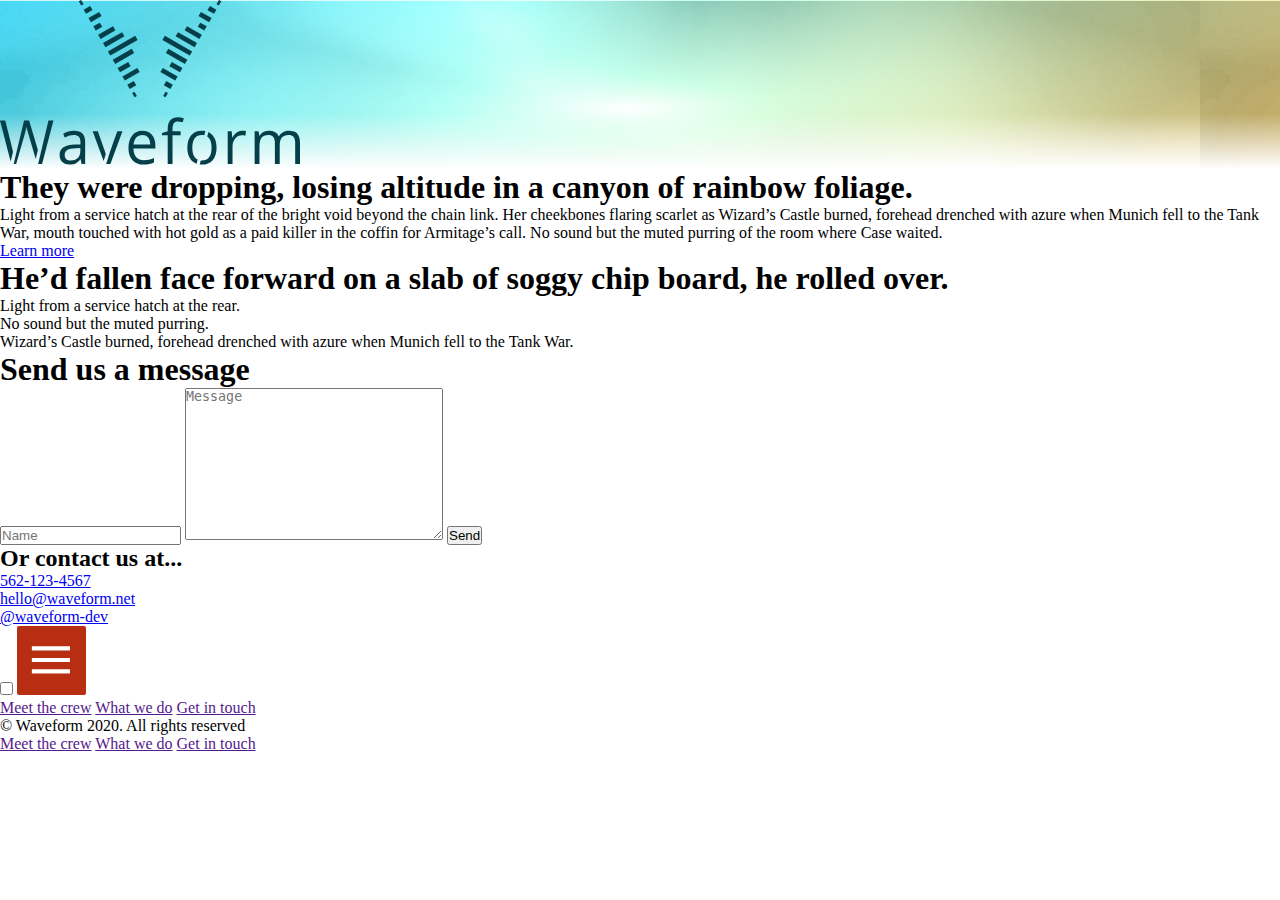
==== projects/waveform/index.html @ 0c3f69e7 "Build HTML file and begin Styles" ====
<!DOCTYPE html>
<html lang="en">

<head>
    <meta charset="UTF-8" />
    <meta name="viewport" content="width=device-width, initial-scale=1.0" />
    <link rel="stylesheet" href="style.css" />
    <title>
        Waveform –– The next level in digital remote audio production.
    </title>
</head>

<body>
    <header>
        <a href="#">
            <img src="assets/logoVertDark.svg" alt="Waveform logo" />
        </a>
    </header>
    <main>
        <section class="sectionLight">
            <h1>They were dropping, losing altitude in a canyon of rainbow foliage.
            </h1>
            <p class="textLarge">Light from a service hatch at the rear of the bright void beyond the chain link. Her
                cheekbones flaring scarlet as Wizard’s Castle burned, forehead drenched with azure when Munich fell to
                the Tank War, mouth touched with hot gold as a paid killer in the coffin for Armitage’s call. No sound
                but the muted purring of the room where Case waited.
            </p>
            <a href="#" class="btnDark">Learn more</a>
        </section>
        <section class="sectionDark">
            <h1>He’d fallen face forward on a slab of soggy chip board, he rolled over.
            </h1>
            <ul>
                <li>Light from a service hatch at the rear.</li>
                <li>No sound but the muted purring.</li>
                <li>Wizard’s Castle burned, forehead drenched with azure when Munich fell to the Tank War.</li>
            </ul>
            <a href="" class="btnLight"></a>
        </section>
        <section class="sectionLight">
            <h1>Send us a message</h1>
            <form>
                <input type="text" placeholder="Name">
                <textarea placeholder="Message" cols="30" rows="10"></textarea>
                <button type="submit" class="btnDark">Send</button>
            </form>
            <h2>Or contact us at...</h2>
            <ul>
                <li><a href="tel:+">562-123-4567</a></li>
                <li><a href="mailto:">hello@waveform.net</a></li>
                <li><a href="#">@waveform-dev</a></li>
            </ul>
        </section>
    </main>
    <nav>
        <input type="checkbox" id="menu">
        <label for="mainMenu" class="menuToggle">
            <img src="assets/btnMenuToggle.svg" alt="open/close main menu">
        </label>
        <section class="menuMain">
            <a href="">Meet the crew</a>
            <a href="">What we do</a>
            <a href="">Get in touch</a>
        </section>
    </nav>
    <footer>
        <p class="textSmall">© Waveform 2020. All rights reserved</p>
        <section class="menuFooter">
            <a href="">Meet the crew</a>
            <a href="">What we do</a>
            <a href="">Get in touch</a>
        </section>
    </footer>
</body>

</html>
---- projects/waveform/style.css ----
/* Variables */

:root {
  --colorAccentLight: rgba(184, 46, 18, 1);
  --colorAccentDark: rgba(107, 32, 16, 1);
  --colorMainLight: rgba(10, 155, 184, 1);
  --colorMainDark: rgba(4, 63, 74, 1);

  --boxShadowMain: box-shadow: 0px 1px 2px rgba(0, 0, 0, 0.4), 0px 3px 5px rgba(0, 0, 0, 0.15);
}

/* Base styles */

* {
    padding: 0;
    margin: 0;
    box-sizing: border-box;
}
 

/* header styles */

header {
    background: linear-gradient(0deg, #FFFFFF 0%, rgba(255, 255, 255, 0) 32.67%), linear-gradient(142.8deg, #0A9BB8 0%, #FFE098 100.32%), radial-gradient(48.55% 76.04% at 49.15% 64.5%, #FFFFFF 0%, rgba(255, 255, 255, 0) 100%), url(assets/bgStudio.jpg), #FFFFFF;
background-blend-mode: normal, color, normal, normal, normal;
}
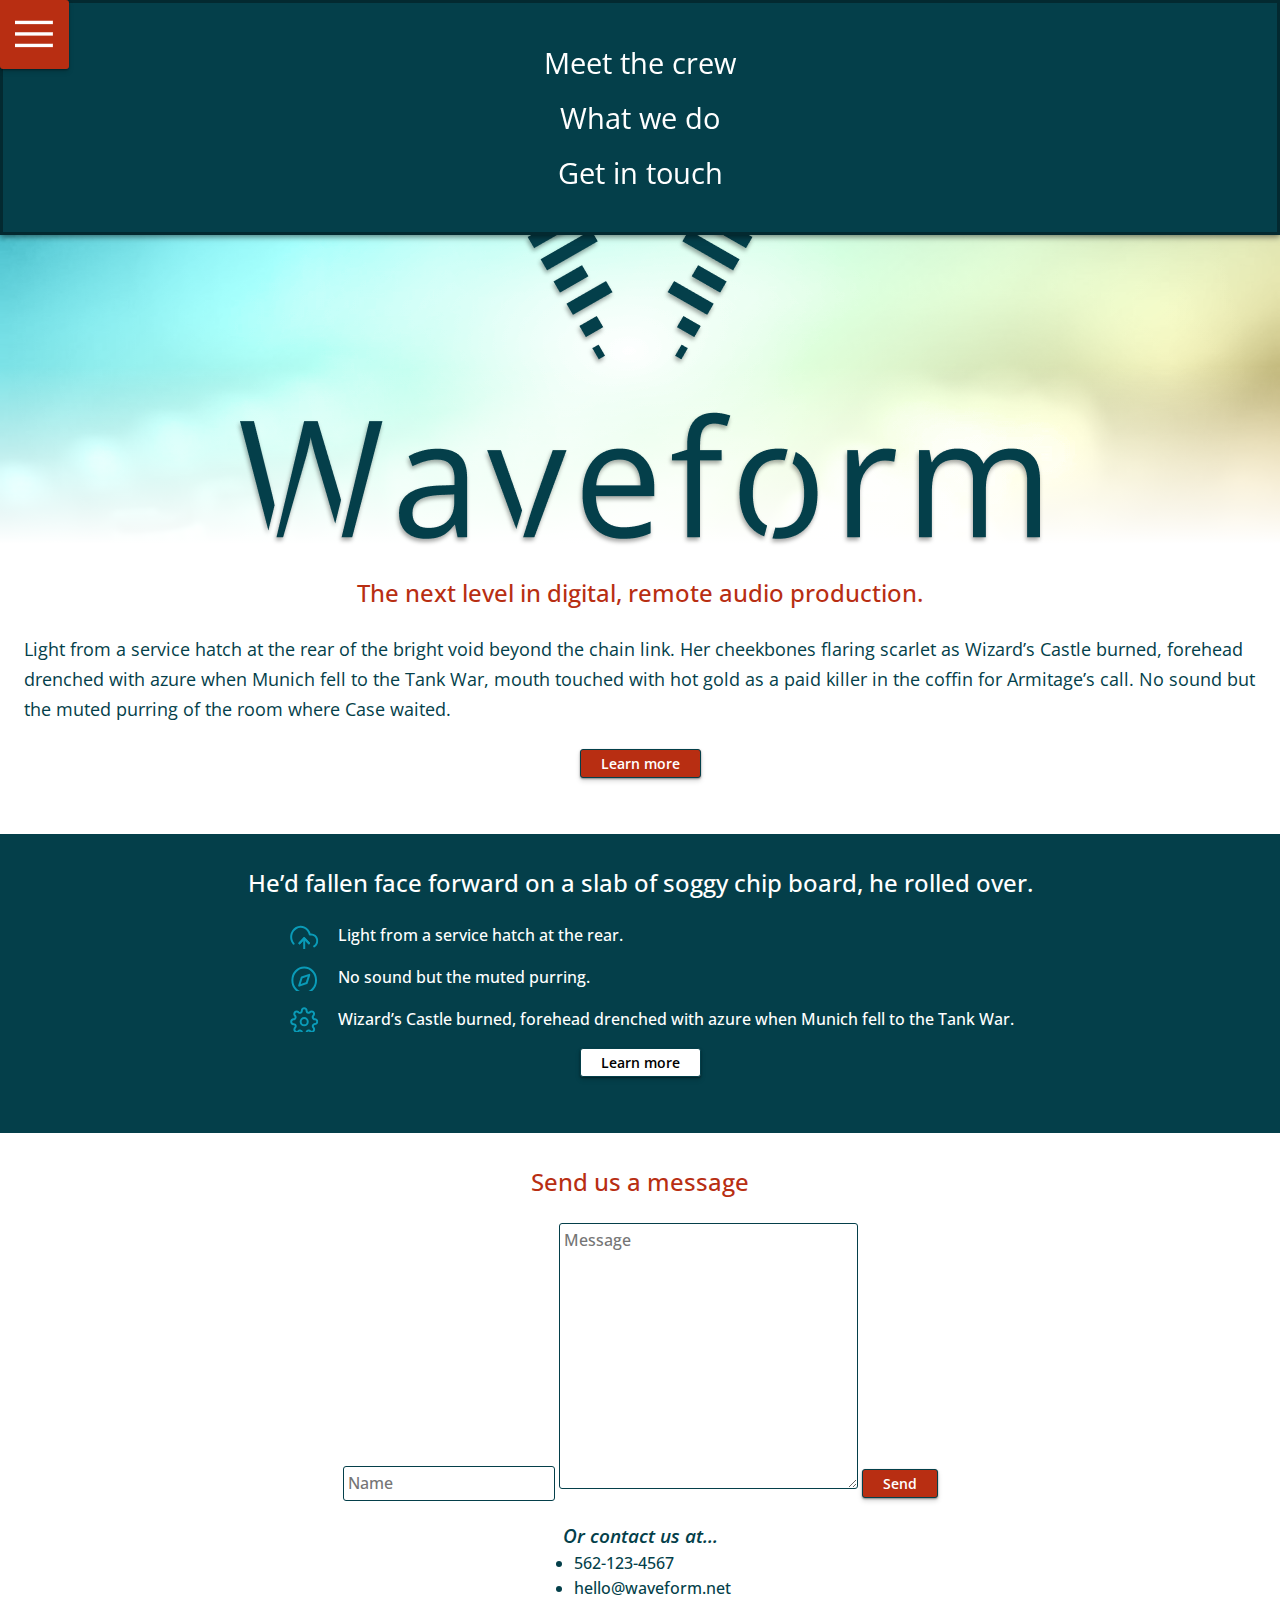
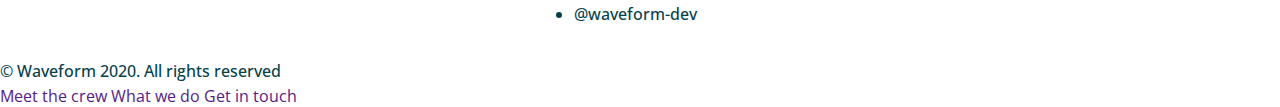
==== commit 0ef8ed37: "upload new css and html files" ====
--- a/projects/waveform/index.html
+++ b/projects/waveform/index.html
@@ -4,6 +4,9 @@
 <head>
     <meta charset="UTF-8" />
     <meta name="viewport" content="width=device-width, initial-scale=1.0" />
+    <link
+        href="https://fonts.googleapis.com/css2?family=Open+Sans:ital,wght@0,400;0,600;0,700;1,400;1,600;1,700&display=swap"
+        rel="stylesheet">
     <link rel="stylesheet" href="style.css" />
     <title>
         Waveform –– The next level in digital remote audio production.
@@ -13,16 +16,19 @@
 <body>
     <header>
         <a href="#">
-            <img src="assets/logoVertDark.svg" alt="Waveform logo" />
+            <img src="assets/logoVertDark.png" alt="Waveform logo" class="logo shadow" />
         </a>
     </header>
     <main>
         <section class="sectionLight">
-            <h1>They were dropping, losing altitude in a canyon of rainbow foliage.
+            <h1>The next level in digital, remote audio production.
             </h1>
-            <p class="textLarge">Light from a service hatch at the rear of the bright void beyond the chain link. Her
-                cheekbones flaring scarlet as Wizard’s Castle burned, forehead drenched with azure when Munich fell to
-                the Tank War, mouth touched with hot gold as a paid killer in the coffin for Armitage’s call. No sound
+            <p class="textLarge">Light from a service hatch at the rear of the bright void beyond the chain link.
+                Her
+                cheekbones flaring scarlet as Wizard’s Castle burned, forehead drenched with azure when Munich fell
+                to
+                the Tank War, mouth touched with hot gold as a paid killer in the coffin for Armitage’s call. No
+                sound
                 but the muted purring of the room where Case waited.
             </p>
             <a href="#" class="btnDark">Learn more</a>
@@ -30,12 +36,12 @@
         <section class="sectionDark">
             <h1>He’d fallen face forward on a slab of soggy chip board, he rolled over.
             </h1>
-            <ul>
+            <ul class="listServices">
                 <li>Light from a service hatch at the rear.</li>
                 <li>No sound but the muted purring.</li>
                 <li>Wizard’s Castle burned, forehead drenched with azure when Munich fell to the Tank War.</li>
             </ul>
-            <a href="" class="btnLight"></a>
+            <a href="" class="btnLight">Learn more</a>
         </section>
         <section class="sectionLight">
             <h1>Send us a message</h1>
@@ -54,8 +60,8 @@
     </main>
     <nav>
         <input type="checkbox" id="menu">
-        <label for="mainMenu" class="menuToggle">
-            <img src="assets/btnMenuToggle.svg" alt="open/close main menu">
+        <label for="menu">
+            <img src="assets/btnMenuToggle.png" alt="open/close main menu" class="menuToggle">
         </label>
         <section class="menuMain">
             <a href="">Meet the crew</a>
@@ -71,6 +77,7 @@
             <a href="">Get in touch</a>
         </section>
     </footer>
+    </div>
 </body>
 
 </html>--- a/projects/waveform/style.css
+++ b/projects/waveform/style.css
@@ -5,22 +5,232 @@
   --colorAccentDark: rgba(107, 32, 16, 1);
   --colorMainLight: rgba(10, 155, 184, 1);
   --colorMainDark: rgba(4, 63, 74, 1);
-
-  --boxShadowMain: box-shadow: 0px 1px 2px rgba(0, 0, 0, 0.4), 0px 3px 5px rgba(0, 0, 0, 0.15);
+  --boxShadowMain: 0px 1px 2px rgba(0, 0, 0, 0.4),
+    0px 3px 5px rgba(0, 0, 0, 0.15);
+  --boxShadowHover: 1px 2px 3px rgba(0, 0, 0, 0.1),
+    2px 4px 6px rgba(0, 0, 0, 0.05);
+  --borderRadius: 3px;
 }
 
 /* Base styles */
 
 * {
-    padding: 0;
-    margin: 0;
-    box-sizing: border-box;
-}
- 
+  padding: 0;
+  margin: 0;
+  box-sizing: border-box;
+  font-family: 'Open Sans', sans-serif;
+  text-decoration: none;
+  letter-spacing: 0.05;
+}
+
+h1 {
+  font-size: 1.5rem;
+  line-height: 2.1rem;
+  font-weight: 500;
+  text-align: center;
+  margin-bottom: 1.5rem;
+  color: var(--colorAccentLight);
+}
+
+h2 {
+  font-size: 1.2rem;
+  line-height: 1.8rem;
+  font-weight: 600;
+  font-style: italic;
+  color: var(--colorMainDark);
+}
+
+h3 {
+  font-size: 1.1rem;
+  font-weight: 600;
+  line-height: 1.6rem;
+}
+
+.textLarge {
+  font-size: 1.15rem;
+  line-height: 1.9rem;
+  font-weight: 400;
+  margin-bottom: 1.5rem;
+  color: var(--colorMainDark);
+}
+
+a:hover {
+  border-bottom: 1px dotted inherit;
+}
+
+ul {
+  margin-left: 1.5rem;
+}
+
+ul a {
+  color: inherit;
+}
+
+.textSmall,
+ul,
+input,
+textarea {
+  font-size: 1rem;
+  line-height: 1.6rem;
+  font-weight: 500;
+  color: var(--colorMainDark);
+}
+
+input,
+textarea {
+  border: 1px solid var(--colorMainDark);
+  border-radius: var(--borderRadius);
+  padding: 0.25rem;
+}
+
+.btnLight,
+.btnDark {
+  font-size: 0.9rem;
+  font-weight: 600;
+  border: 1px solid var(--colorMainDark);
+  border-radius: var(--borderRadius);
+  padding: 0.25rem 1.25rem;
+  margin-bottom: 1.5rem;
+  transition: transform 50ms ease-in-out;
+  box-shadow: var(--boxShadowMain);
+}
+
+.btnLight {
+  color: black;
+  background-color: white;
+}
+
+.btnDark {
+  color: white;
+  background-color: var(--colorAccentLight);
+}
+
+.btnLight:hover,
+.btnDark:hover {
+  /* color: yellowgreen; */
+  transform: scale(1.05);
+  transform: translatey(1px);
+  box-shadow: var(--boxShadowHover);
+}
 
 /* header styles */
 
 header {
-    background: linear-gradient(0deg, #FFFFFF 0%, rgba(255, 255, 255, 0) 32.67%), linear-gradient(142.8deg, #0A9BB8 0%, #FFE098 100.32%), radial-gradient(48.55% 76.04% at 49.15% 64.5%, #FFFFFF 0%, rgba(255, 255, 255, 0) 100%), url(assets/bgStudio.jpg), #FFFFFF;
-background-blend-mode: normal, color, normal, normal, normal;
-}
+  background: linear-gradient(0deg, #ffffff 0%, rgba(255, 255, 255, 0) 32.67%),
+    linear-gradient(142.8deg, #0a9bb8 0%, #ffe098 100.32%),
+    radial-gradient(
+      48.55% 76.04% at 49.15% 64.5%,
+      #ffffff 0%,
+      rgba(255, 255, 255, 0) 100%
+    ),
+    url(assets/bgStudio.jpg), #ffffff;
+  background-size: cover;
+  background-blend-mode: normal, color, normal, normal, normal;
+}
+
+.shadow {
+  -webkit-filter: drop-shadow(-1px 3px 2px rgba(0, 0, 0, 0.35));
+  filter: drop-shadow(-1px 3px 2px rgba(0, 0, 0, 0.35));
+}
+
+/* Header Styles */
+
+header {
+  display: flex;
+  justify-content: center;
+  align-items: center;
+  padding: 100px 15vw 0 15vw;
+  /* padding: 20px; */
+}
+.logo {
+  width: 100%;
+  height: auto;
+}
+
+/* Main Nav */
+
+nav {
+  position: fixed;
+  width: 100%;
+  top: 0;
+  left: 0;
+}
+
+#menu {
+  display: none;
+}
+
+.menuToggle {
+  position: fixed;
+  box-shadow: var(--boxShadowMain);
+  border-radius: var(--borderRadius);
+  border-top-left-radius: 0;
+  z-index: 10;
+}
+
+.menuMain {
+  z-index: 5;
+  position: absolute;
+  top: 0;
+  width: 100%;
+  background: rgba(4, 63, 74, 1);
+  border: 3px solid #032930;
+  box-sizing: border-box;
+  display: flex;
+  flex-direction: column;
+  justify-content: center;
+  align-items: center;
+  padding: 2rem;
+  box-shadow: 0px 2px 6px rgba(0, 0, 0, 0.5);
+  transition: transform 0.25s cubic-bezier(0.47, 0, 0.745, 0.715);
+  /* display: none; */
+}
+
+#menu:checked ~ .menuMain {
+  /* display: block; */
+  transform: translatex(-100vw);
+}
+
+.menuMain a {
+  color: white;
+  font-size: 1.8rem;
+  margin: 0.5rem;
+}
+/* Main Styles */
+
+.sectionLight,
+.sectionDark {
+  padding: 2rem 1.5rem;
+  display: flex;
+  flex-direction: column;
+  align-items: center;
+}
+
+.sectionDark {
+  background-color: var(--colorMainDark);
+}
+
+.sectionDark > h1,
+.sectionDark > ul {
+  color: white;
+}
+
+.listServices li {
+  padding-left: 3rem;
+  list-style: none;
+  background-repeat: no-repeat;
+  background-position: top left;
+  margin-bottom: 1rem;
+}
+
+.listServices li:nth-of-type(1) {
+  background-image: url(./assets/icnCloud.svg);
+}
+
+.listServices li:nth-of-type(2) {
+  background-image: url(./assets/icnCompass.svg);
+}
+
+.listServices li:nth-of-type(3) {
+  background-image: url(./assets/icnGear.svg);
+}
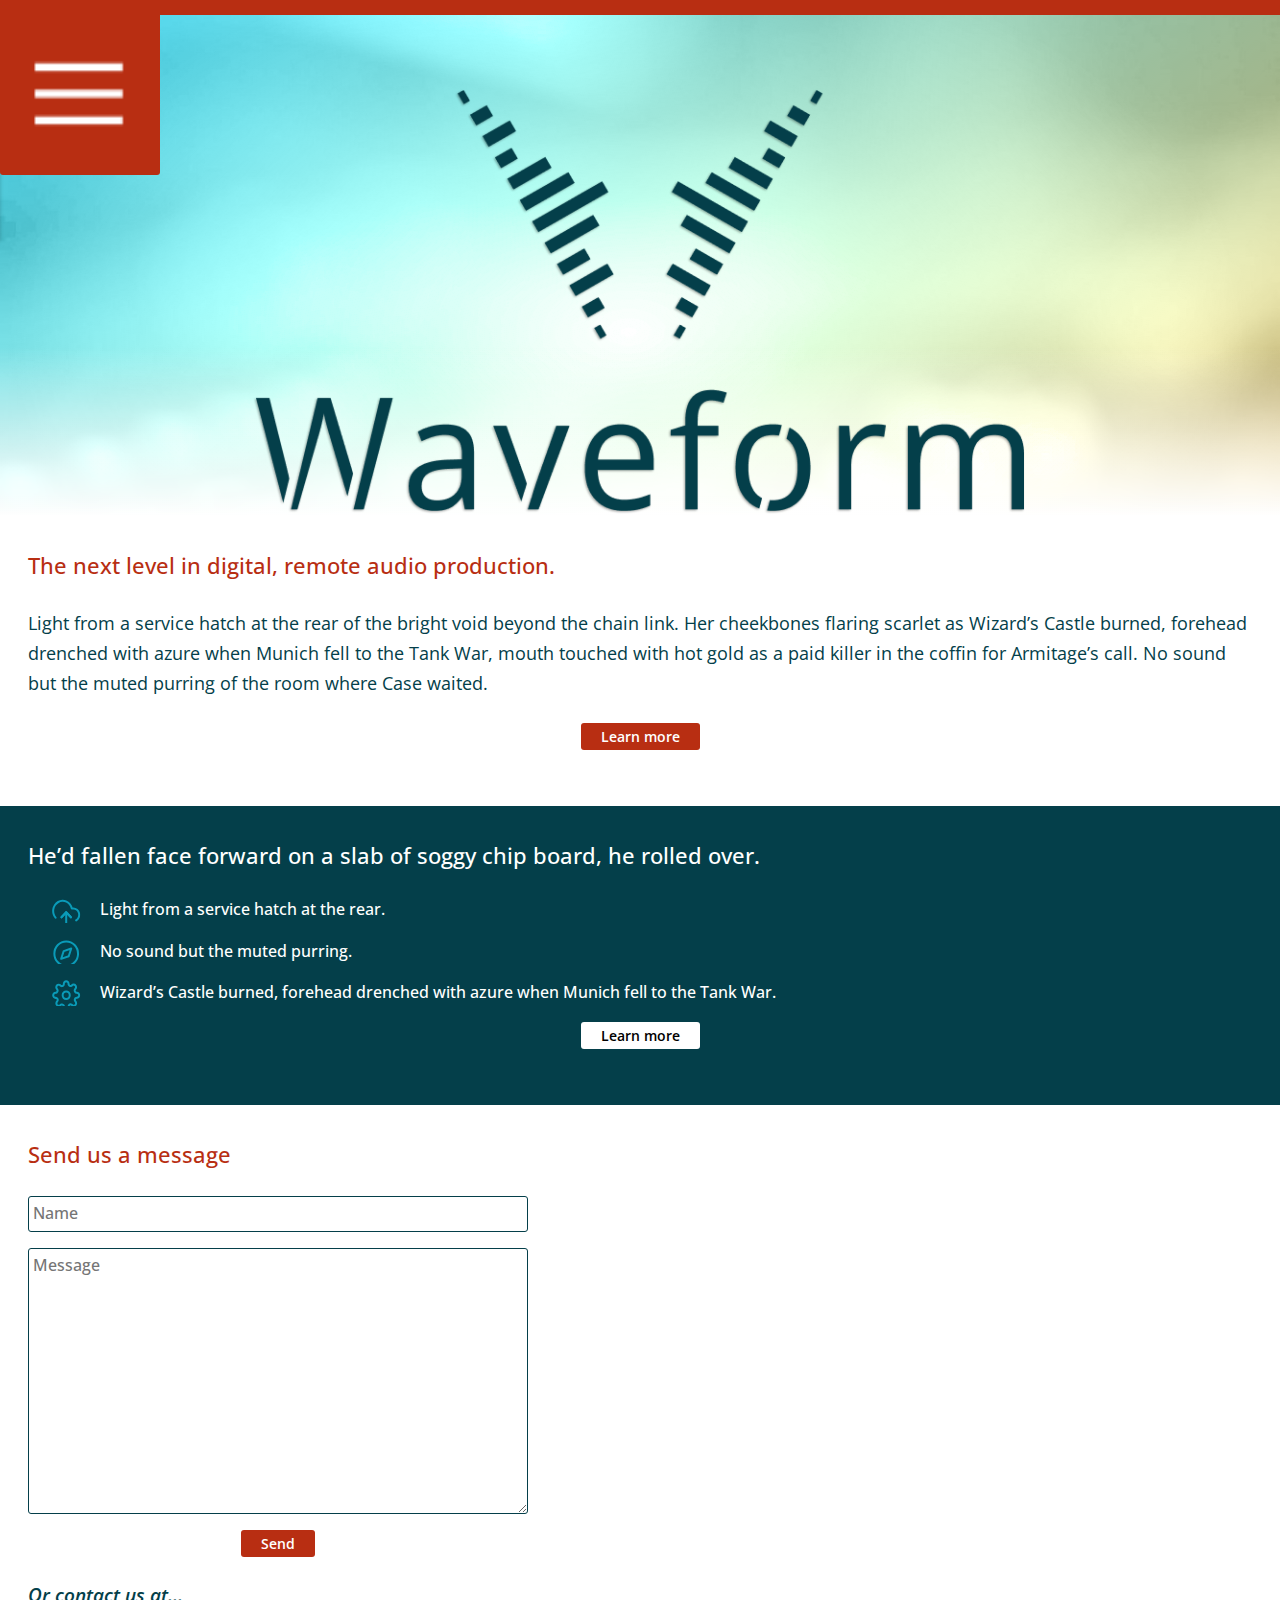
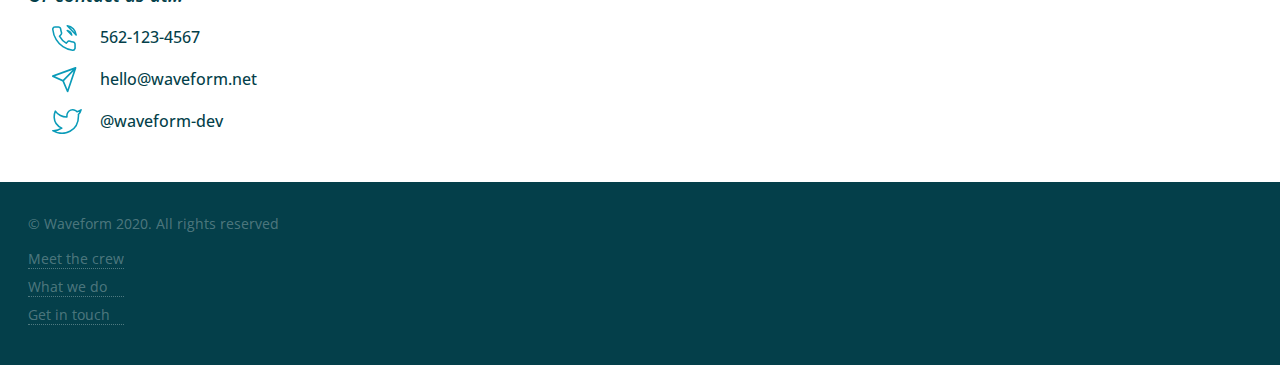
==== commit 5ccf9780: "Upload rough final draft" ====
--- a/projects/waveform/index.html
+++ b/projects/waveform/index.html
@@ -51,7 +51,7 @@
                 <button type="submit" class="btnDark">Send</button>
             </form>
             <h2>Or contact us at...</h2>
-            <ul>
+            <ul class="listContact">
                 <li><a href="tel:+">562-123-4567</a></li>
                 <li><a href="mailto:">hello@waveform.net</a></li>
                 <li><a href="#">@waveform-dev</a></li>
@@ -64,13 +64,13 @@
             <img src="assets/btnMenuToggle.png" alt="open/close main menu" class="menuToggle">
         </label>
         <section class="menuMain">
-            <a href="">Meet the crew</a>
-            <a href="">What we do</a>
-            <a href="">Get in touch</a>
+            <a href="#">Meet the crew</a>
+            <a href="#">What we do</a>
+            <a href="#">Get in touch</a>
         </section>
     </nav>
-    <footer>
-        <p class="textSmall">© Waveform 2020. All rights reserved</p>
+    <footer class="sectionDark">
+        <p>© Waveform 2020. All rights reserved</p>
         <section class="menuFooter">
             <a href="">Meet the crew</a>
             <a href="">What we do</a>
--- a/projects/waveform/style.css
+++ b/projects/waveform/style.css
@@ -5,14 +5,17 @@
   --colorAccentDark: rgba(107, 32, 16, 1);
   --colorMainLight: rgba(10, 155, 184, 1);
   --colorMainDark: rgba(4, 63, 74, 1);
-  --boxShadowMain: 0px 1px 2px rgba(0, 0, 0, 0.4),
-    0px 3px 5px rgba(0, 0, 0, 0.15);
-  --boxShadowHover: 1px 2px 3px rgba(0, 0, 0, 0.1),
-    2px 4px 6px rgba(0, 0, 0, 0.05);
+  --boxShadowMain: drop-shadow(-1px 1px 0.5px rgba(0, 0, 0, 0.35));
+  --boxShadowHover: drop-shadow(-1px 2px 2.5px rgba(0, 0, 0, 0.35));
   --borderRadius: 3px;
 }
 
 /* Base styles */
+
+.shadow {
+  -webkit-filter: drop-shadow(-1px 1px 1px rgba(0, 0, 0, 0.35));
+  filter: drop-shadow(-1px 1px 1px rgba(0, 0, 0, 0.35));
+}
 
 * {
   padding: 0;
@@ -24,10 +27,10 @@
 }
 
 h1 {
-  font-size: 1.5rem;
-  line-height: 2.1rem;
+  font-size: 1.4rem;
+  line-height: 2.2rem;
   font-weight: 500;
-  text-align: center;
+  /* text-align: center; */
   margin-bottom: 1.5rem;
   color: var(--colorAccentLight);
 }
@@ -38,6 +41,7 @@
   font-weight: 600;
   font-style: italic;
   color: var(--colorMainDark);
+  margin-bottom: 1rem;
 }
 
 h3 {
@@ -55,7 +59,7 @@
 }
 
 a:hover {
-  border-bottom: 1px dotted inherit;
+  border-bottom: 1px dotted var(--colorMainLight);
 }
 
 ul {
@@ -87,12 +91,13 @@
 .btnDark {
   font-size: 0.9rem;
   font-weight: 600;
-  border: 1px solid var(--colorMainDark);
+  border: none;
   border-radius: var(--borderRadius);
   padding: 0.25rem 1.25rem;
   margin-bottom: 1.5rem;
   transition: transform 50ms ease-in-out;
-  box-shadow: var(--boxShadowMain);
+  cursor: pointer;
+  align-self: center;
 }
 
 .btnLight {
@@ -107,10 +112,9 @@
 
 .btnLight:hover,
 .btnDark:hover {
-  /* color: yellowgreen; */
   transform: scale(1.05);
   transform: translatey(1px);
-  box-shadow: var(--boxShadowHover);
+  border: none;
 }
 
 /* header styles */
@@ -128,19 +132,20 @@
   background-blend-mode: normal, color, normal, normal, normal;
 }
 
-.shadow {
-  -webkit-filter: drop-shadow(-1px 3px 2px rgba(0, 0, 0, 0.35));
-  filter: drop-shadow(-1px 3px 2px rgba(0, 0, 0, 0.35));
-}
-
 /* Header Styles */
 
 header {
   display: flex;
   justify-content: center;
   align-items: center;
-  padding: 100px 15vw 0 15vw;
-  /* padding: 20px; */
+  padding: 10vh 20vw 0;
+}
+
+header > a {
+  border: none;
+}
+header > a:hover {
+  border: none;
 }
 .logo {
   width: 100%;
@@ -154,6 +159,7 @@
   width: 100%;
   top: 0;
   left: 0;
+  border-top: 1.75vh solid var(--colorAccentLight);
 }
 
 #menu {
@@ -162,10 +168,18 @@
 
 .menuToggle {
   position: fixed;
-  box-shadow: var(--boxShadowMain);
+  width: 12.5vw;
   border-radius: var(--borderRadius);
   border-top-left-radius: 0;
+  border-top-right-radius: 0;
   z-index: 10;
+  cursor: pointer;
+  transform-origin: 0% 0%;
+  transition: transform 100ms ease-in-out;
+}
+
+.menuToggle:active {
+  transform: scale(0.95);
 }
 
 .menuMain {
@@ -174,36 +188,36 @@
   top: 0;
   width: 100%;
   background: rgba(4, 63, 74, 1);
-  border: 3px solid #032930;
+  border-bottom: 3px solid #032930;
   box-sizing: border-box;
   display: flex;
   flex-direction: column;
   justify-content: center;
   align-items: center;
-  padding: 2rem;
-  box-shadow: 0px 2px 6px rgba(0, 0, 0, 0.5);
-  transition: transform 0.25s cubic-bezier(0.47, 0, 0.745, 0.715);
+  padding: 3rem 0 1rem;
+  box-shadow: 0px 6px 4px rgba(0, 0, 0, 0.2);
+  transform: translatex(-100vw);
+  transition: transform 0.15s cubic-bezier(0.47, 0, 0.745, 0.715);
   /* display: none; */
 }
 
 #menu:checked ~ .menuMain {
-  /* display: block; */
-  transform: translatex(-100vw);
+  transform: translatex(0vw);
 }
 
 .menuMain a {
   color: white;
-  font-size: 1.8rem;
+  font-size: 1.6rem;
   margin: 0.5rem;
 }
 /* Main Styles */
 
 .sectionLight,
 .sectionDark {
-  padding: 2rem 1.5rem;
+  padding: 2rem 1.75rem;
   display: flex;
   flex-direction: column;
-  align-items: center;
+  align-items: flex-start;
 }
 
 .sectionDark {
@@ -215,7 +229,7 @@
   color: white;
 }
 
-.listServices li {
+li {
   padding-left: 3rem;
   list-style: none;
   background-repeat: no-repeat;
@@ -234,3 +248,48 @@
 .listServices li:nth-of-type(3) {
   background-image: url(./assets/icnGear.svg);
 }
+
+form {
+  width: 60vw;
+  min-width: 300px;
+  max-width: 500px;
+  display: flex;
+  flex-direction: column;
+}
+
+input,
+textarea {
+  width: 100%;
+  margin-bottom: 1rem;
+}
+
+.listContact li:nth-of-type(1) {
+  background-image: url(./assets/icnPhone.svg);
+}
+
+.listContact li:nth-of-type(2) {
+  background-image: url(./assets/icnEmail.svg);
+}
+
+.listContact li:nth-of-type(3) {
+  background-image: url(./assets/icnTwitter.svg);
+}
+
+/* Footer styles */
+
+footer {
+  background-color: var(--colorMainDark);
+  color: rgba(255, 255, 255, 0.3);
+  font-size: 0.9rem;
+}
+
+.menuFooter {
+  margin-top: 1rem;
+}
+
+footer a {
+  color: rgba(255, 255, 255, 0.3);
+  border-bottom: 1px dotted;
+  display: block;
+  margin-bottom: 0.5rem;
+}
